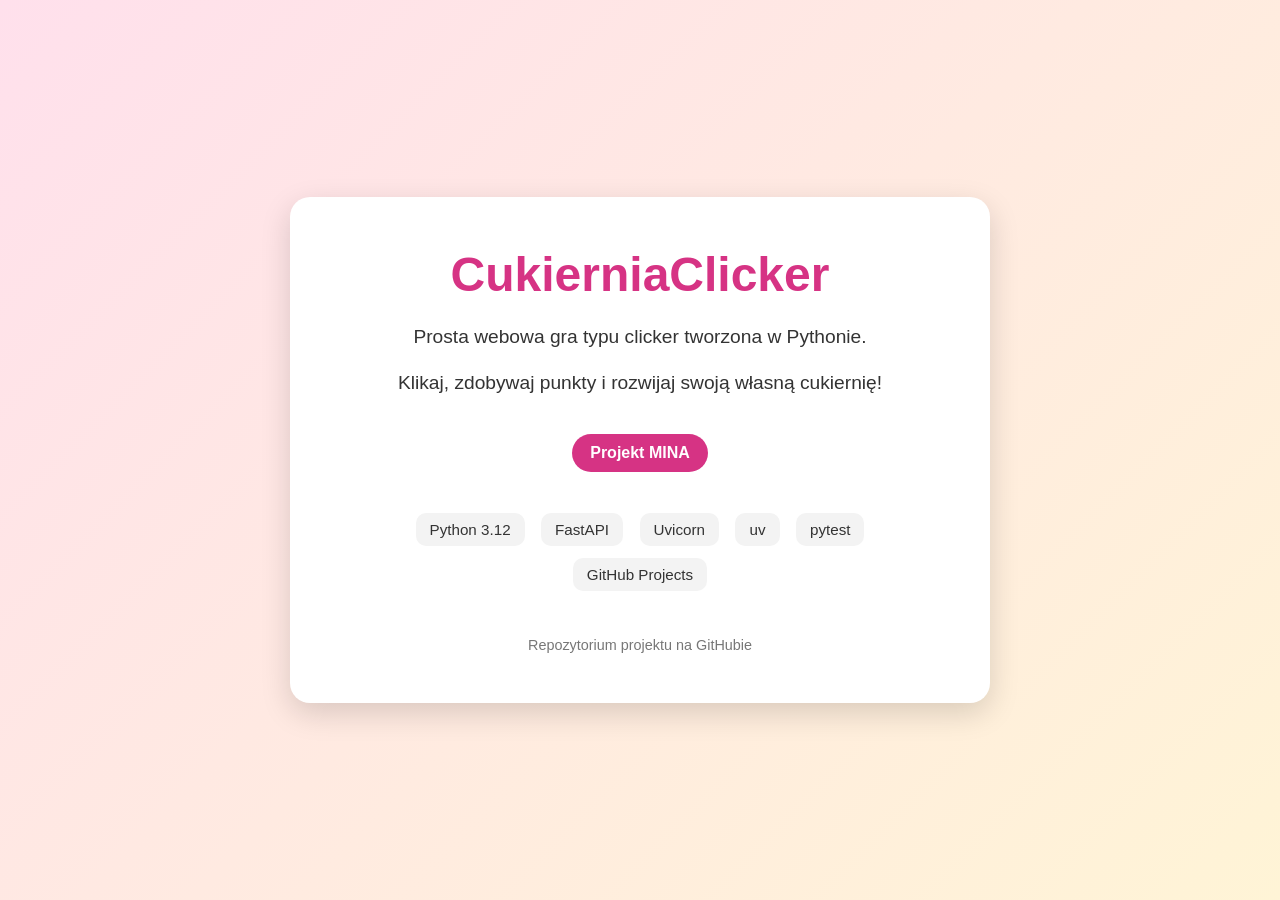
==== docs/index.html @ 407158e7 "index dla pages Dodane index.html w katalogu docs do github pages" ====
<!DOCTYPE html>
<html lang="pl">
<head>
    <meta charset="UTF-8">
    <meta name="viewport" content="width=device-width, initial-scale=1.0">
    <title>MINA Cukiernia</title>

    <style>
        * {
            margin: 0;
            padding: 0;
            box-sizing: border-box;
        }

        body {
            font-family: Arial, sans-serif;
            background: linear-gradient(135deg, #ffe0ec, #fff4d6);
            color: #333;
            min-height: 100vh;

            display: flex;
            justify-content: center;
            align-items: center;
        }

        .container {
            background: white;
            padding: 50px;
            border-radius: 20px;
            box-shadow: 0 10px 30px rgba(0,0,0,0.15);
            text-align: center;
            max-width: 700px;
            width: 90%;
        }

        h1 {
            font-size: 3rem;
            color: #d63384;
            margin-bottom: 20px;
        }

        p {
            font-size: 1.2rem;
            margin-bottom: 15px;
            line-height: 1.6;
        }

        .badge {
            display: inline-block;
            margin-top: 20px;
            padding: 10px 18px;
            border-radius: 999px;
            background: #d63384;
            color: white;
            font-weight: bold;
        }

        .tech {
            margin-top: 35px;
        }

        .tech span {
            display: inline-block;
            margin: 6px;
            padding: 8px 14px;
            background: #f3f3f3;
            border-radius: 10px;
            font-size: 0.95rem;
        }

        footer {
            margin-top: 40px;
            color: #777;
            font-size: 0.9rem;
        }

        a {
            color: #d63384;
            text-decoration: none;
            font-weight: bold;
        }

        a:hover {
            text-decoration: underline;
        }
    </style>
</head>
<body>

    <div class="container">

        <h1>CukierniaClicker</h1>

        <p>
            Prosta webowa gra typu clicker tworzona w Pythonie.
        </p>

        <p>
            Klikaj, zdobywaj punkty i rozwijaj swoją własną cukiernię!
        </p>

        <div class="badge">
            Projekt MINA
        </div>

        <div class="tech">
            <span>Python 3.12</span>
            <span>FastAPI</span>
            <span>Uvicorn</span>
            <span>uv</span>
            <span>pytest</span>
            <span>GitHub Projects</span>
        </div>

        <footer>
            Repozytorium projektu na GitHubie
        </footer>

    </div>

</body>
</html>
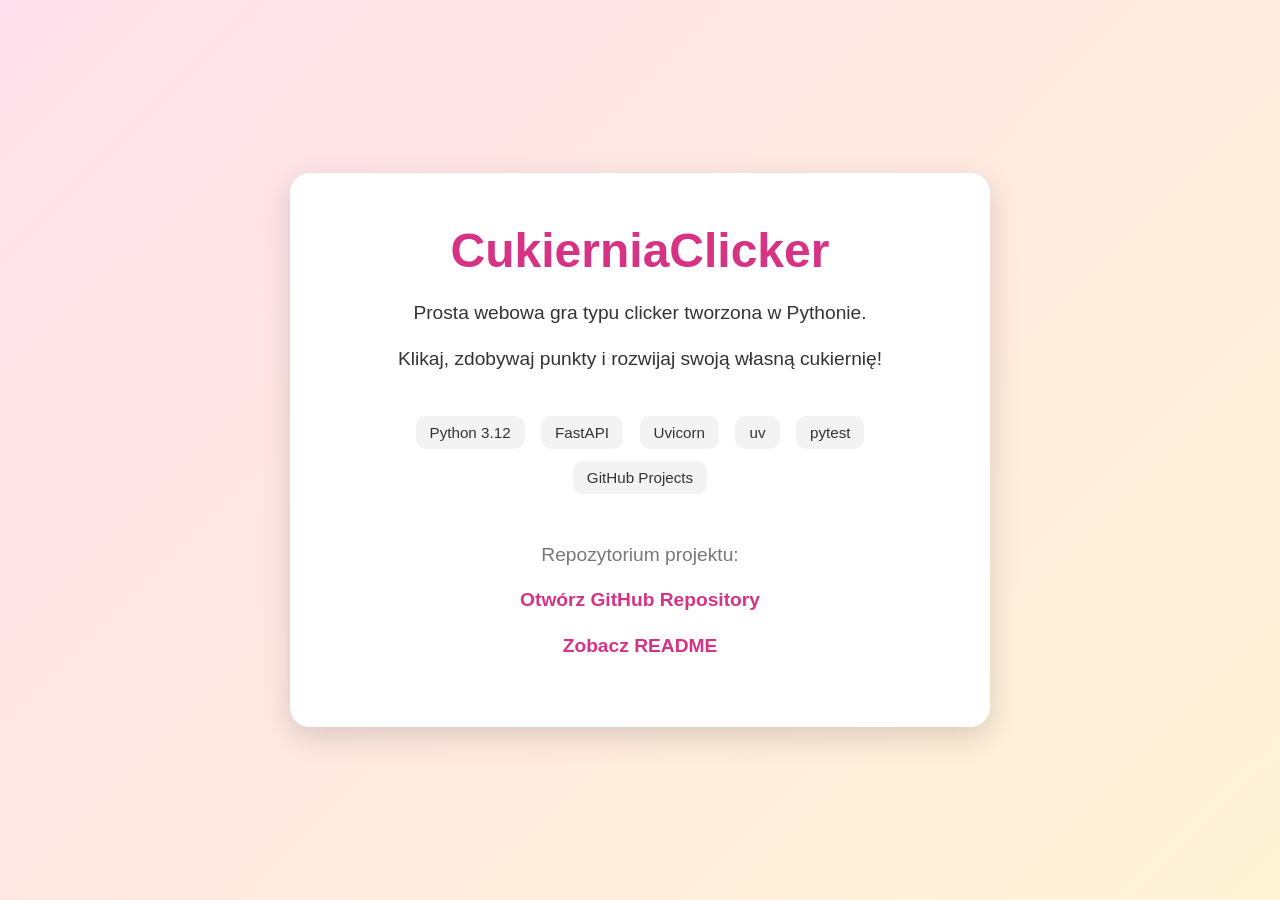
==== commit 7439cade: "Update index.html" ====
--- a/docs/index.html
+++ b/docs/index.html
@@ -99,10 +99,6 @@
             Klikaj, zdobywaj punkty i rozwijaj swoją własną cukiernię!
         </p>
 
-        <div class="badge">
-            Projekt MINA
-        </div>
-
         <div class="tech">
             <span>Python 3.12</span>
             <span>FastAPI</span>
@@ -113,8 +109,22 @@
         </div>
 
         <footer>
-            Repozytorium projektu na GitHubie
-        </footer>
+    <p>
+        Repozytorium projektu:
+    </p>
+
+    <p style="margin-top: 10px;">
+        <a href="https://github.com/Kaczekowski/MINA_Cukiernia" target="_blank">
+            Otwórz GitHub Repository
+        </a>
+    </p>
+
+    <p style="margin-top: 10px;">
+        <a href="https://github.com/Kaczekowski/MINA_Cukiernia/blob/main/README.md" target="_blank">
+            Zobacz README
+        </a>
+    </p>
+</footer>
 
     </div>
 
